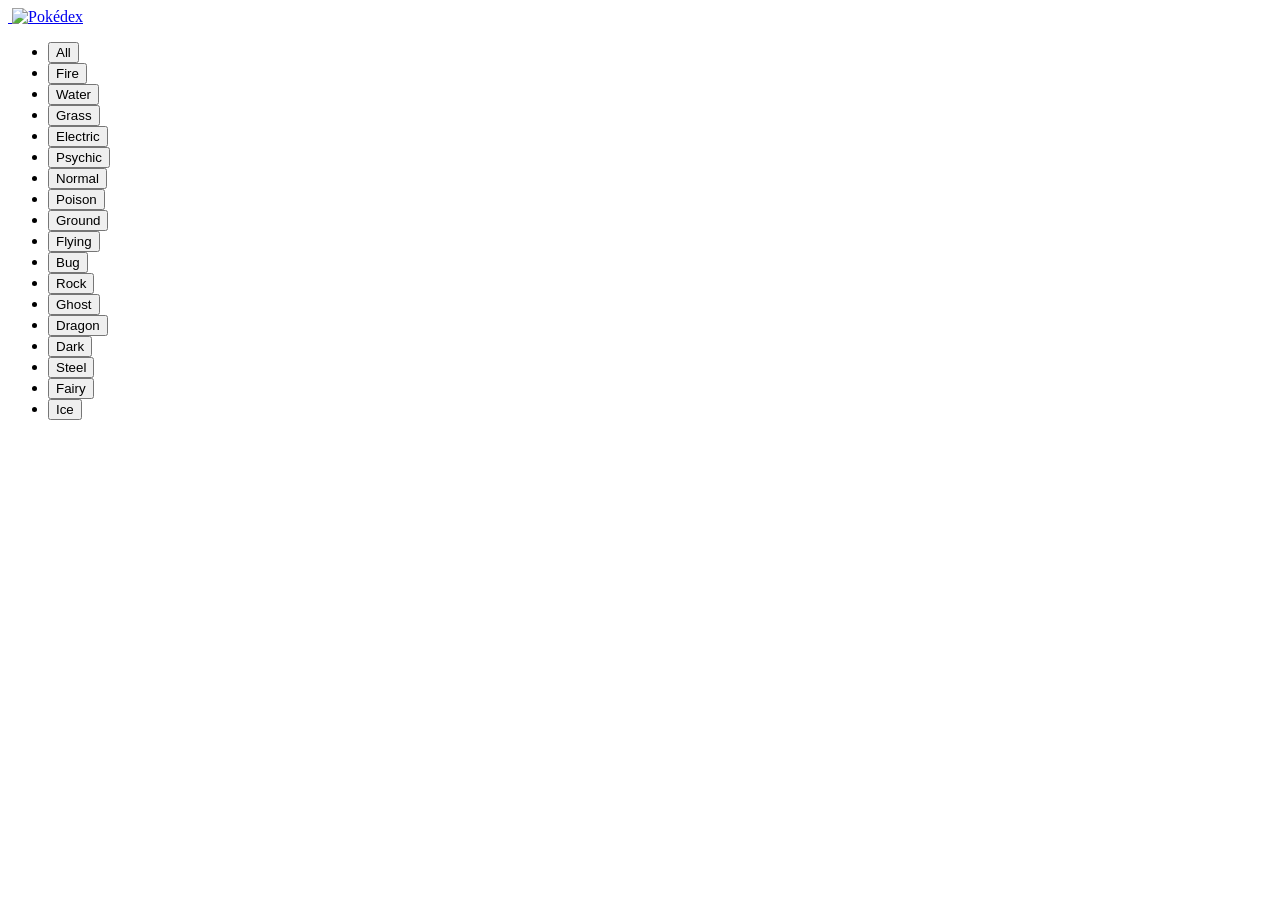
==== index.html @ a7287989 "Redirect homepage to Pokedex app" ====
<!doctype html>
<html lang="en">
  <head>
    <meta charset="UTF-8" />
    <meta name="viewport" content="width=device-width, initial-scale=1.0" />
    <title>Pokédex</title>
    <link rel="stylesheet" href="./css/main.css" />
  </head>
  <body>
    <header>
      <nav class="nav">
        <div class="nav-brand">
          <a
              href="#favorites"
              class="favorites-link"
              aria-label="View favorite Pokémon"
              title="Favorites"
          >
              <img src="./image/pokeball.svg" alt="">
          </a>

          <a href="#all" aria-label="View all Pokémon">
              <img
                  src="./image/logo.png"
                  alt="Pokédex"
                  class="nav-logo"
              >
          </a>
      </div>

      <p id="favorites-empty" hidden>
          No favorites yet. Click a Pokémon’s Poké Ball to save it!
      </p>
        <ul class="nav-list">
          <li class="nav-item">
            <button class="btn btn-header all" id="btn-all">All</button>
          </li>
          <li class="nav-item">
            <button class="btn btn-header fire" id="fire">Fire</button>
          </li>
          <li class="nav-item">
            <button class="btn btn-header water" id="water">Water</button>
          </li>
          <li class="nav-item">
            <button class="btn btn-header grass" id="grass">Grass</button>
          </li>
          <li class="nav-item">
            <button class="btn btn-header electric" id="electric">
              Electric
            </button>
          </li>
          <li class="nav-item">
            <button class="btn btn-header psychic" id="psychic">Psychic</button>
          </li>
          <li class="nav-item">
            <button class="btn btn-header normal" id="normal">Normal</button>
          </li>
          <li class="nav-item">
            <button class="btn btn-header poison" id="poison">Poison</button>
          </li>
          <li class="nav-item">
            <button class="btn btn-header ground" id="ground">Ground</button>
          </li>
          <li class="nav-item">
            <button class="btn btn-header flying" id="flying">Flying</button>
          </li>
          <li class="nav-item">
            <button class="btn btn-header bug" id="bug">Bug</button>
          </li>
          <li class="nav-item">
            <button class="btn btn-header rock" id="rock">Rock</button>
          </li>
          <li class="nav-item">
            <button class="btn btn-header ghost" id="ghost">Ghost</button>
          </li>
          <li class="nav-item">
            <button class="btn btn-header dragon" id="dragon">Dragon</button>
          </li>
          <li class="nav-item">
            <button class="btn btn-header dark" id="dark">Dark</button>
          </li>
          <li class="nav-item">
            <button class="btn btn-header steel" id="steel">Steel</button>
          </li>
          <li class="nav-item">
            <button class="btn btn-header fairy" id="fairy">Fairy</button>
          </li>
          <li class="nav-item">
            <button class="btn btn-header ice" id="ice">Ice</button>
          </li>
        </ul>
      </nav>
    </header>
    <main>
      <div id="All">
        <div class="pokemon-all" id="list-pokemon"></div>
      </div>
    </main>
    <script src="./js/main.js"></script>
  </body>
</html>
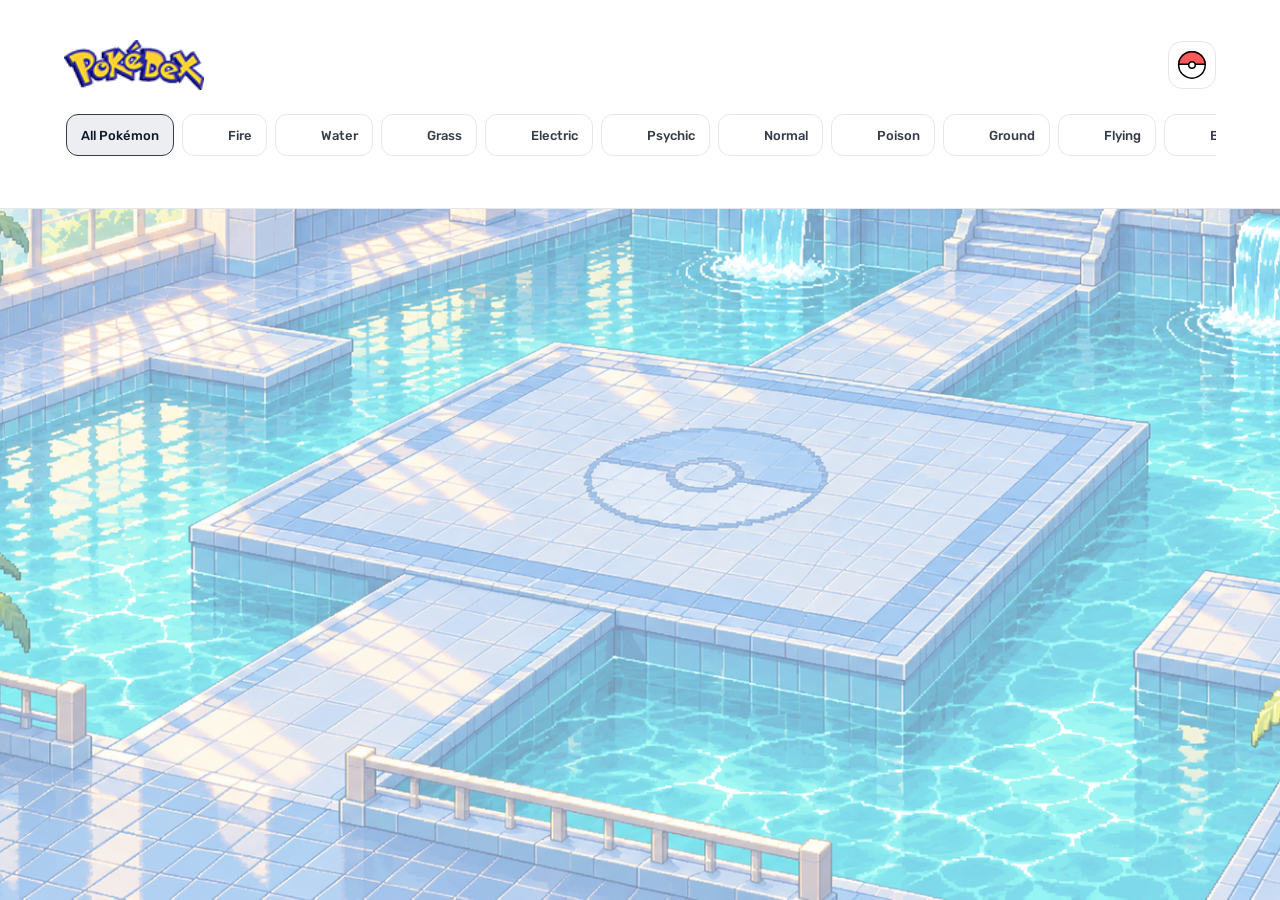
==== commit a9a6b701: "Restore Pokedex page and fix homepage redirect" ====
--- a/index.html
+++ b/index.html
@@ -1,101 +1,12 @@
 <!doctype html>
 <html lang="en">
   <head>
-    <meta charset="UTF-8" />
-    <meta name="viewport" content="width=device-width, initial-scale=1.0" />
+    <meta charset="UTF-8">
+    <meta name="viewport" content="width=device-width, initial-scale=1">
+    <meta http-equiv="refresh" content="0; url=./assets/">
     <title>Pokédex</title>
-    <link rel="stylesheet" href="./css/main.css" />
   </head>
   <body>
-    <header>
-      <nav class="nav">
-        <div class="nav-brand">
-          <a
-              href="#favorites"
-              class="favorites-link"
-              aria-label="View favorite Pokémon"
-              title="Favorites"
-          >
-              <img src="./image/pokeball.svg" alt="">
-          </a>
-
-          <a href="#all" aria-label="View all Pokémon">
-              <img
-                  src="./image/logo.png"
-                  alt="Pokédex"
-                  class="nav-logo"
-              >
-          </a>
-      </div>
-
-      <p id="favorites-empty" hidden>
-          No favorites yet. Click a Pokémon’s Poké Ball to save it!
-      </p>
-        <ul class="nav-list">
-          <li class="nav-item">
-            <button class="btn btn-header all" id="btn-all">All</button>
-          </li>
-          <li class="nav-item">
-            <button class="btn btn-header fire" id="fire">Fire</button>
-          </li>
-          <li class="nav-item">
-            <button class="btn btn-header water" id="water">Water</button>
-          </li>
-          <li class="nav-item">
-            <button class="btn btn-header grass" id="grass">Grass</button>
-          </li>
-          <li class="nav-item">
-            <button class="btn btn-header electric" id="electric">
-              Electric
-            </button>
-          </li>
-          <li class="nav-item">
-            <button class="btn btn-header psychic" id="psychic">Psychic</button>
-          </li>
-          <li class="nav-item">
-            <button class="btn btn-header normal" id="normal">Normal</button>
-          </li>
-          <li class="nav-item">
-            <button class="btn btn-header poison" id="poison">Poison</button>
-          </li>
-          <li class="nav-item">
-            <button class="btn btn-header ground" id="ground">Ground</button>
-          </li>
-          <li class="nav-item">
-            <button class="btn btn-header flying" id="flying">Flying</button>
-          </li>
-          <li class="nav-item">
-            <button class="btn btn-header bug" id="bug">Bug</button>
-          </li>
-          <li class="nav-item">
-            <button class="btn btn-header rock" id="rock">Rock</button>
-          </li>
-          <li class="nav-item">
-            <button class="btn btn-header ghost" id="ghost">Ghost</button>
-          </li>
-          <li class="nav-item">
-            <button class="btn btn-header dragon" id="dragon">Dragon</button>
-          </li>
-          <li class="nav-item">
-            <button class="btn btn-header dark" id="dark">Dark</button>
-          </li>
-          <li class="nav-item">
-            <button class="btn btn-header steel" id="steel">Steel</button>
-          </li>
-          <li class="nav-item">
-            <button class="btn btn-header fairy" id="fairy">Fairy</button>
-          </li>
-          <li class="nav-item">
-            <button class="btn btn-header ice" id="ice">Ice</button>
-          </li>
-        </ul>
-      </nav>
-    </header>
-    <main>
-      <div id="All">
-        <div class="pokemon-all" id="list-pokemon"></div>
-      </div>
-    </main>
-    <script src="./js/main.js"></script>
+    <a href="./assets/">Open Pokédex</a>
   </body>
-</html>
+</html>
